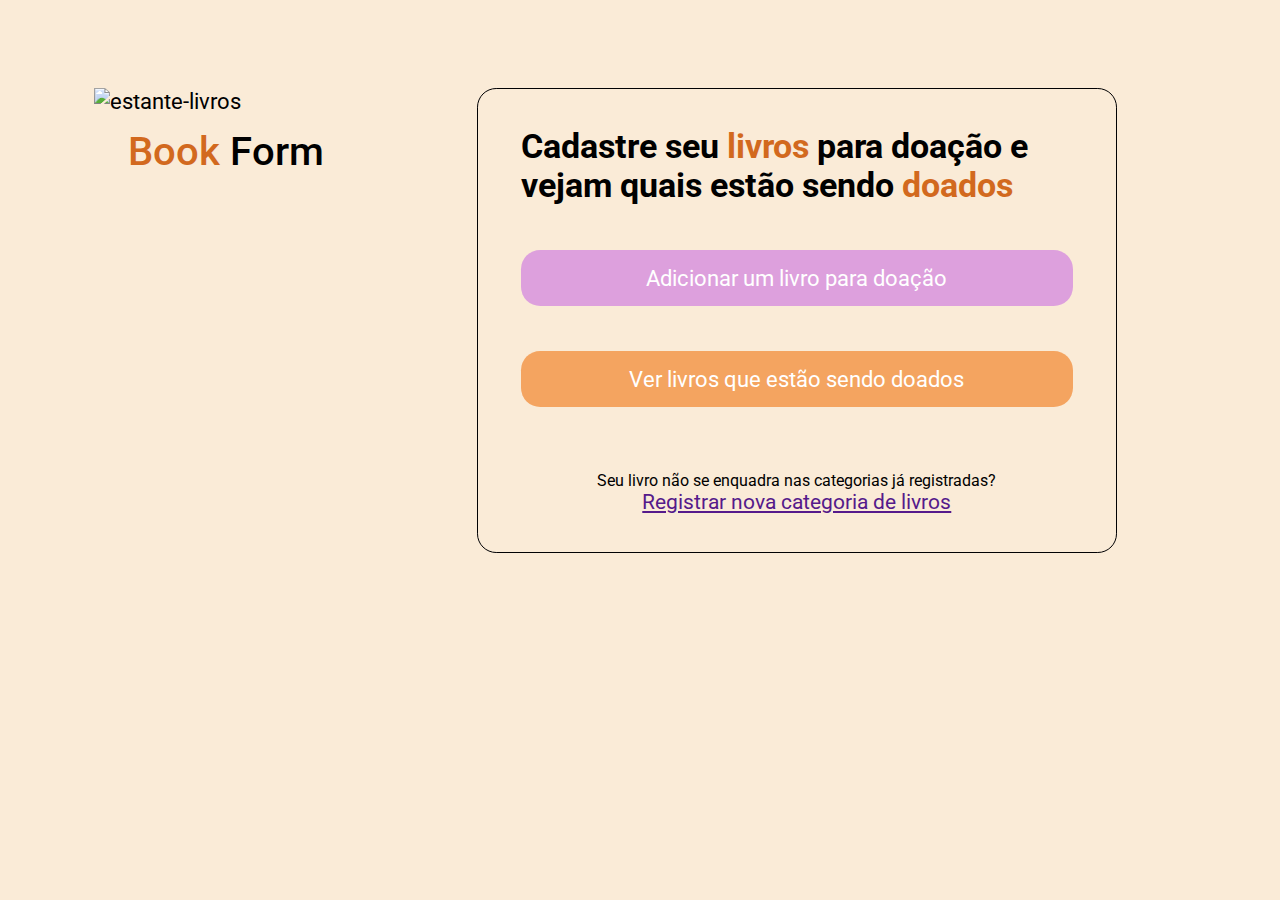
==== cadastro-livros.html @ b9641f93 "adicionando cadastro de livros" ====
<!DOCTYPE html>
<html lang="pt-br">
<head>
    <meta charset="UTF-8">
    <meta http-equiv="X-UA-Compatible" content="IE=edge">
    <meta name="viewport" content="width=device-width, initial-scale=1.0">
    <title>Document</title>
    <link rel="stylesheet" href="styles.css">

    <link rel="preconnect" href="https://fonts.googleapis.com">
    <link rel="preconnect" href="https://fonts.gstatic.com" crossorigin>
    <link href="https://fonts.googleapis.com/css2?family=Roboto:wght@100;300;400&display=swap" rel="stylesheet">
</head>
<body>
    <div class="content">
        <aside>
            <img src="https://cdn.pixabay.com/photo/2013/07/13/12/33/shelf-159852_1280.png" alt="estante-livros">
            <h1><span>Book</span> Form</h1>
        </aside>
        <main>
            <h2>Cadastre seu <span>livros</span> para doação e vejam quais estão sendo <span>doados</span></h2>

            <div class="actions">
                <a href="">Adicionar um livro para doação</a>
                <a href="">Ver livros que estão sendo doados</a>
            </div>

            <footer>
                <p>Seu livro não se enquadra nas categorias já registradas?</p>
                <a href="">Registrar nova categoria de livros</a>
            </footer>
        </main>

    </div>
</body>
</html>
---- styles.css ----
* {
    margin: 0;
    padding: 0;
    box-sizing: border-box;
    background-color: antiquewhite;
}

:root {
    size: 62.5%;
}

body {
    font-family: 'Roboto', sans-serif;
    font-size: 1.4rem;;
}

.content {
    margin-top: 4rem;
    display: grid;
    grid-template-areas: 
        ". . . . . "
        ". imagem . form ."
        ". imagem . form ."
        ". . . . . "
    ;
    gap: 1.5rem;
}

main {
    grid-area: form;
}

aside {
    grid-area: imagem;
}

aside img {
    height: auto;
    width: 30rem;
}

aside h1 {
    
    font-size: 40px;
    font-weight: 500;
    line-height: 75px;
    text-align: center;
}

aside h1 span, main h2 span {
    color: chocolate;
}

main {
    width: 40rem;
    border: 0.1rem solid rgba(1, 1, 3, 1.5);
    padding: 2.4rem 2.7rem;
    border-radius: 1.2rem;
}

main h2 {
    max-width: 90rem;
    font: 3.6rem;
    font-weight: 50rem;
}

main .actions {
    display: flex;
    flex-flow: column wrap;
}

main .actions a {
    border-radius: 1.2rem;
    text-decoration: none;
    font-size: 1.4rem;
    height: 3.5rem;
    margin-top: 2.8rem;
    background-color: plum;

    display: flex;
    justify-content: center;
    align-items: center;
    color: white;
    
}

/* a partir do segundo botão*/
main .actions a + a { 
    background-color:sandybrown;
    margin-top: 2.8rem;
}

main footer p {
    margin-top: 4rem;
    font-size: 1rem;
}

main footer {
    margin-top: 1rem;
    font-size: 1.3rem;
    display: block;
    text-align: center;
}
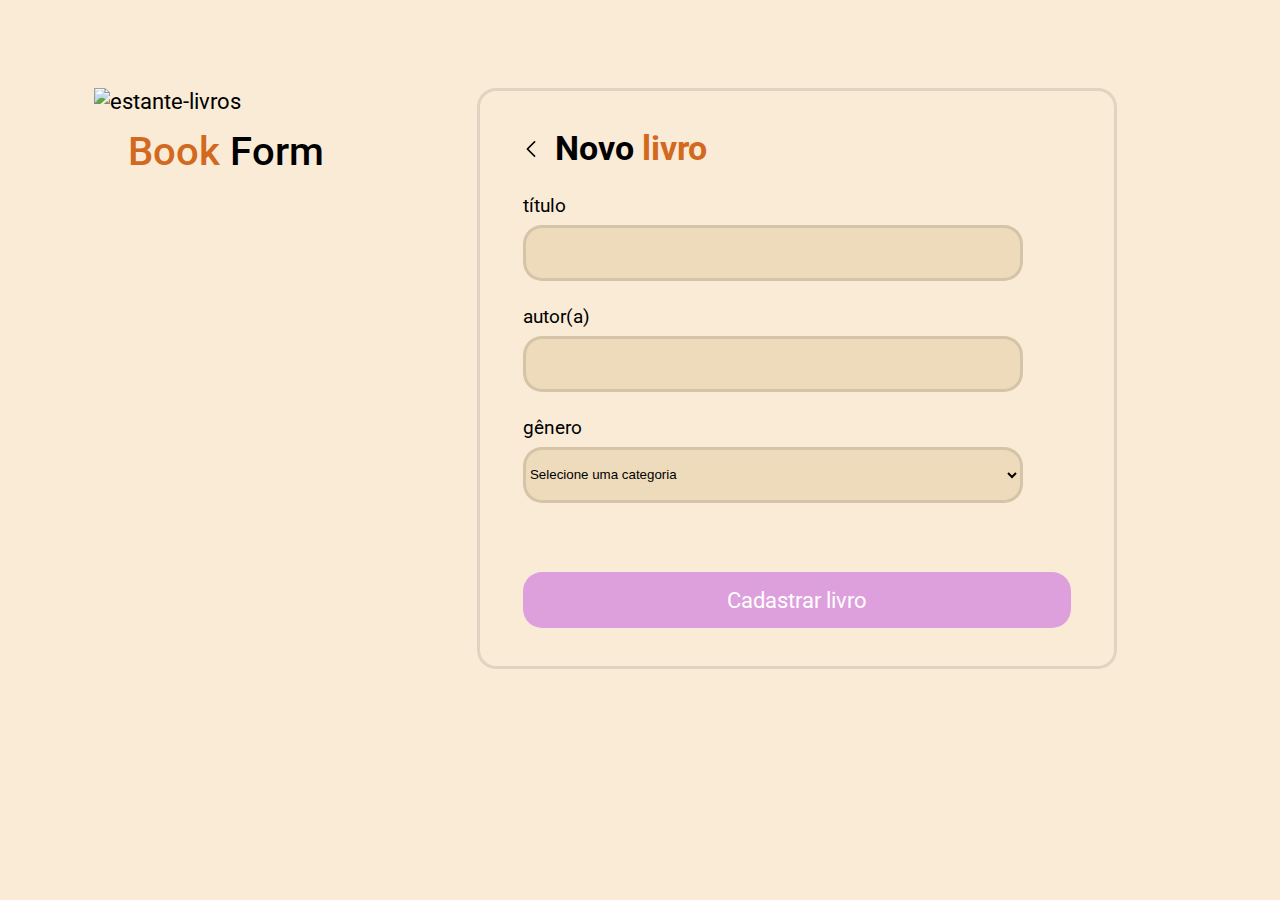
==== commit a2dc2c5f: "estilização do cadastro de livros" ====
--- a/cadastro-livros.html
+++ b/cadastro-livros.html
@@ -10,6 +10,8 @@
     <link rel="preconnect" href="https://fonts.googleapis.com">
     <link rel="preconnect" href="https://fonts.gstatic.com" crossorigin>
     <link href="https://fonts.googleapis.com/css2?family=Roboto:wght@100;300;400&display=swap" rel="stylesheet">
+    
+    <link rel="stylesheet" href="/assets/fontawesome/css/all.css">
 </head>
 <body>
     <div class="content">
@@ -17,18 +19,35 @@
             <img src="https://cdn.pixabay.com/photo/2013/07/13/12/33/shelf-159852_1280.png" alt="estante-livros">
             <h1><span>Book</span> Form</h1>
         </aside>
+
         <main>
-            <h2>Cadastre seu <span>livros</span> para doação e vejam quais estão sendo <span>doados</span></h2>
+            <header>
+                <a href="index.html" im><img src="/assets/back.png" alt="icone-voltar"></a>
+                <h2>Novo <span>livro</span></h2>  
+            </header>
+
+            <form action="">
+                <label for="input-title">Título</label>
+                <input type="text" id="input-title">
+
+                <label for="input-author">Autor(a)</label>
+                <input type="text" id="input-author">
+
+                <label for="input-gender">Gênero</label>
+                <select type="text" id="input-gender">
+                    <option value="">Selecione uma categoria</option>
+                    <option value="thirller">Thriller</option>
+                    <option value="romance">Romance</option>
+                    <option value="literatura-estrangeira">Literatura Estrangeira</option>
+                    <option value="fantasia">Fantasia</option>
+                </select>
+                
+            </form>
 
             <div class="actions">
-                <a href="">Adicionar um livro para doação</a>
-                <a href="">Ver livros que estão sendo doados</a>
+                <a href="">Cadastrar livro</a>
             </div>
 
-            <footer>
-                <p>Seu livro não se enquadra nas categorias já registradas?</p>
-                <a href="">Registrar nova categoria de livros</a>
-            </footer>
         </main>
 
     </div>
--- a/styles.css
+++ b/styles.css
@@ -7,6 +7,8 @@
 
 :root {
     size: 62.5%;
+    --default-border:0.2rem solid rgba(0, 0, 0, 0.1); /*variáveis do css, para valores repetitivos que a página inteira terá acesso*/
+    --default-border-radius: 1.2rem;
 }
 
 body {
@@ -53,9 +55,9 @@
 
 main {
     width: 40rem;
-    border: 0.1rem solid rgba(1, 1, 3, 1.5);
+    border: var(--default-border);
     padding: 2.4rem 2.7rem;
-    border-radius: 1.2rem;
+    border-radius: var(--default-border-radius)
 }
 
 main h2 {
@@ -90,6 +92,18 @@
     margin-top: 2.8rem;
 }
 
+main header {
+    display: flex;
+    align-items: center;
+}
+
+main header  img {
+    width: 2rem;
+    display: block;
+    color: chocolate;
+    padding: 0 1rem 0 0;
+}
+
 main footer p {
     margin-top: 4rem;
     font-size: 1rem;
@@ -97,7 +111,29 @@
 
 main footer {
     margin-top: 1rem;
-    font-size: 1.3rem;
+    font-size: 1.1rem;
     display: block;
     text-align: center;
+}
+
+main form {
+    margin-top: 1.6rem;
+}
+
+main form label {
+    font-size: 1.2rem;
+    font-weight: 400;
+    text-transform: lowercase;
+    margin-bottom: 0.5rem;
+    display: block;
+}
+
+main form :is(input, select) {
+    width: 500px;
+    height: 3.5rem;
+    margin-bottom: 1.5rem;
+
+    background: #eedbbb;
+    border: var(--default-border);
+    border-radius: var(--default-border-radius);
 }